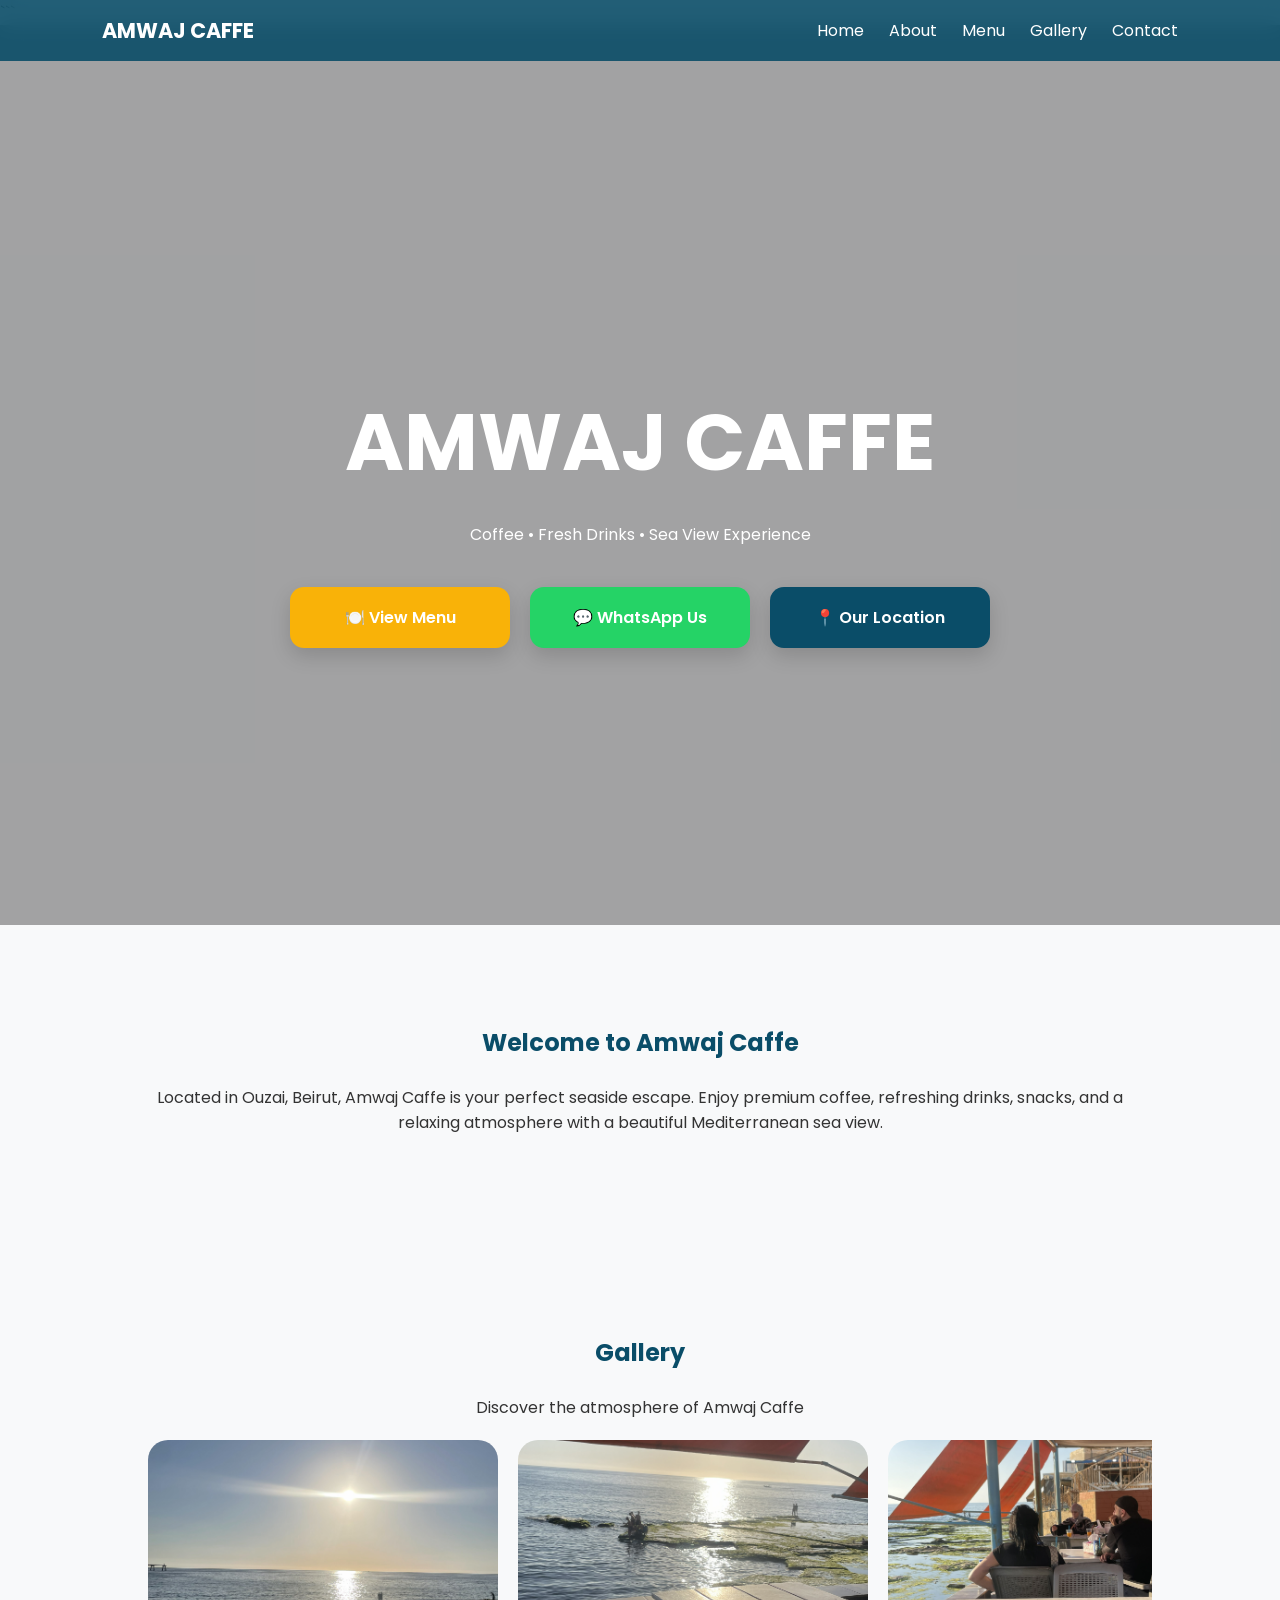
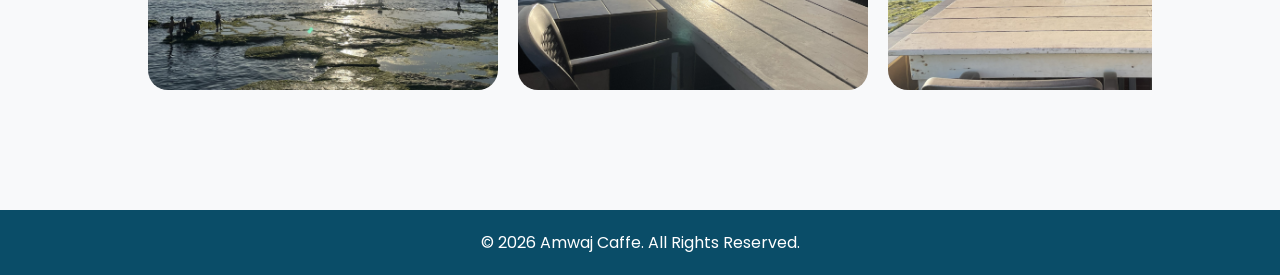
==== menu/index.html @ 7873a09b "." ====
<!DOCTYPE html>

<html lang="en">
<link rel="stylesheet" href="css/style.css">

<meta name="viewport" content="width=device-width, initial-scale=1.0">

<link href="https://fonts.googleapis.com/css2?family=Poppins:wght@300;400;500;600;700&display=swap" rel="stylesheet">
<link rel="icon" type="image/png" href="images/favicon.png">
<!-- NAVBAR -->

<header>
    <nav class="navbar">

    <div class="logo">
         AMWAJ CAFFE
    </div>

    <ul class="nav-links">
        <li><a href="#home">Home</a></li>
        <li><a href="#about">About</a></li>
        <li><a href="menu.html">Menu</a></li>
        <li><a href="#gallery">Gallery</a></li>
        <li><a href="#contact">Contact</a></li>
    </ul>

</nav>
```

</header>

<!-- HERO -->
<section id="home" class="hero">

    <div class="hero-content">

        <h1>AMWAJ CAFFE</h1>

        <p>Coffee • Fresh Drinks • Sea View Experience</p>

      <div class="action-panel">

    <!-- MENU -->
    <a href="menu.html" class="action-card menu">
        🍽️ View Menu
    </a>

    <!-- WHATSAPP -->
    <a href="https://wa.me/9613918683" target="_blank" class="action-card whatsapp">
        💬 WhatsApp Us
    </a>

    <!-- LOCATION -->
    <a href="https://maps.app.goo.gl/YJyVKjRDcAeYwZsJ9?g_st=ic" target="_blank" class="action-card location">
        📍 Our Location
    </a>

</div>
    </div>

</section>

<!-- ABOUT -->

<section id="about" class="section">

<h2>Welcome to Amwaj Caffe</h2>

<p>
    Located in Ouzai, Beirut, Amwaj Caffe is your perfect seaside escape.
    Enjoy premium coffee, refreshing drinks, snacks, and a relaxing atmosphere
    with a beautiful Mediterranean sea view.
</p>


</section>

<!-- GALLERY -->

<section id="gallery" class="section">


<h2>Gallery</h2>

<p>Discover the atmosphere of Amwaj Caffe</p>

<div class="gallery-slider">

    <img src="images/sea_view.jpg" alt="Sea View">
    <img src="images/table.jpg" alt="Table">
    <img src="images/tables.jpg" alt="Tables">
    <img src="images/mom.jpg" alt="Sunset">
    <img src="images/hookah.jpg" alt="Hookah">
    <img src="images/barista.jpg" alt="Barista">
    <img src="images/chips_stand.jpg" alt="Chips Stand">
    <img src="images/nestle.jpg" alt="Nestle">
    <img src="images/kaak.jpg" alt="Kaak">
</div>  

</div>


</section>



</body>
<!-- FOOTER -->

<footer>
    <p>© 2026 Amwaj Caffe. All Rights Reserved.</p>
</footer>

</html>
---- menu/css/style.css ----
*{
    margin:0;
    padding:0;
    box-sizing:border-box;
}

html{
    scroll-behavior:smooth;
}

body{
    font-family:'Poppins',sans-serif;
    background:#f8f9fa;
    color:#333;
}
.action-panel{
    display:flex;
    justify-content:center;
    gap:20px;

    margin-top:40px;
    flex-wrap:wrap;
}

.action-card{
    width:220px;
    padding:18px 20px;

    text-align:center;
    text-decoration:none;

    border-radius:14px;

    font-weight:600;
    font-size:16px;

    color:white;

    transition:0.3s ease;

    box-shadow:0 8px 20px rgba(0,0,0,0.15);
}

/* MENU */
.action-card.menu{
    background:#f9b208;
}

/* WHATSAPP */
.action-card.whatsapp{
    background:#25D366;
}

/* LOCATION */
.action-card.location{
    background:#0A4D68;
}

/* HOVER EFFECT */
.action-card:hover{
    transform:translateY(-5px);
    filter:brightness(1.05);
}
.navbar{
    position:fixed;
    top:0;
    left:0;
    width:100%;
    z-index:1000;

    display:flex;
    justify-content:space-between;
    align-items:center;

    padding:15px 8%;

    background:rgba(10,77,104,0.9);
    backdrop-filter: blur(10px);
}

.logo{
    display:flex;
    align-items:center;
    gap:10px;

    color:white;
    font-weight:700;
    font-size:1.3rem;
}

.logo-icon{
    width:28px;
    height:28px;
    object-fit:contain;
}
/* NAV LINKS */
.nav-links{
    display:flex;
    list-style:none;
    gap:25px;
}

.nav-links a{
    color:white;
    text-decoration:none;
}

/* HERO (FIXED PROPERLY) */
.hero{
    height:100vh;
    width:100%;

    background:url("../images/sea.jpg") center/cover no-repeat;

    position:relative;

    display:flex;
    align-items:center;
    justify-content:center;

    text-align:center;
    color:white;

    padding-top:80px; /* FIX NAVBAR SPACE */
}

/* DARK OVERLAY */
.hero::before{
    content:"";
    position:absolute;
    inset:0;
    background:rgba(0,0,0,0.35);
}

.hero-content{
    position:relative;
    z-index:2;
}

.hero-content h1{
    font-size:5rem;
    margin-bottom:20px;
}

/* BUTTON */
.btn{
    padding:14px 35px;
    background:#f9b208;
    color:white;
    text-decoration:none;
    border-radius:40px;
    display:inline-block;
}

/* CONTACT UNDER BUTTON */
.contact-mini{
    display:block;
    margin-top:15px;
    color:white;
    text-decoration:none;
    font-size:14px;
    opacity:0.9;
}

/* SECTIONS */
.section{
    padding:100px 10%;
    text-align:center;
}

.section h2{
    margin-bottom:25px;
    color:#0A4D68;
}

/* GALLERY */
.gallery-slider{
    display:flex;
    overflow-x:auto;
    gap:20px;
    padding:20px;
}

.gallery-slider img{
    min-width:350px;
    height:250px;
    object-fit:cover;
    border-radius:20px;
}

/* MAP BUTTON */
.map-btn{
    display:inline-block;
    margin-top:20px;
    padding:12px 25px;

    background:#19b7cf;
    color:white;

    border-radius:30px;
    text-decoration:none;

    transition:0.3s;
}

.map-btn:hover{
    background:#088395;
}

/* CONTACT LINK */
.contact-link{
    text-decoration:none;
    color:#0A4D68;
    font-weight:600;
}

/* MENU PAGE */
.menu-page{
    padding:140px 8% 80px;
}

.menu-page h1{
    text-align:center;
    margin-bottom:40px;
    color:#0A4D68;
}

.menu-grid{
    display:grid;
    grid-template-columns:repeat(auto-fit,minmax(300px,1fr));
    gap:25px;
}

.menu-card{
    background:white;
    padding:25px;
    border-radius:20px;
    box-shadow:0 10px 25px rgba(0,0,0,.08);
}

.menu-card h3{
    margin-bottom:20px;
    color:#0A4D68;
}

.menu-card ul{
    list-style:none;
}

.menu-card li{
    padding:8px 0;
    border-bottom:1px solid #eee;
}

/* FOOTER */
footer{
    background:#0A4D68;
    color:white;
    padding:20px;
    text-align:center;
}

/* MOBILE */
@media(max-width:768px){

    .navbar{
        flex-direction:column;
        gap:10px;
    }

    .nav-links{
        flex-wrap:wrap;
        justify-content:center;
        gap:10px;
    }

    .hero h1{
        font-size:2.5rem;
    }

    .gallery-slider img{
        min-width:280px;
    }
}
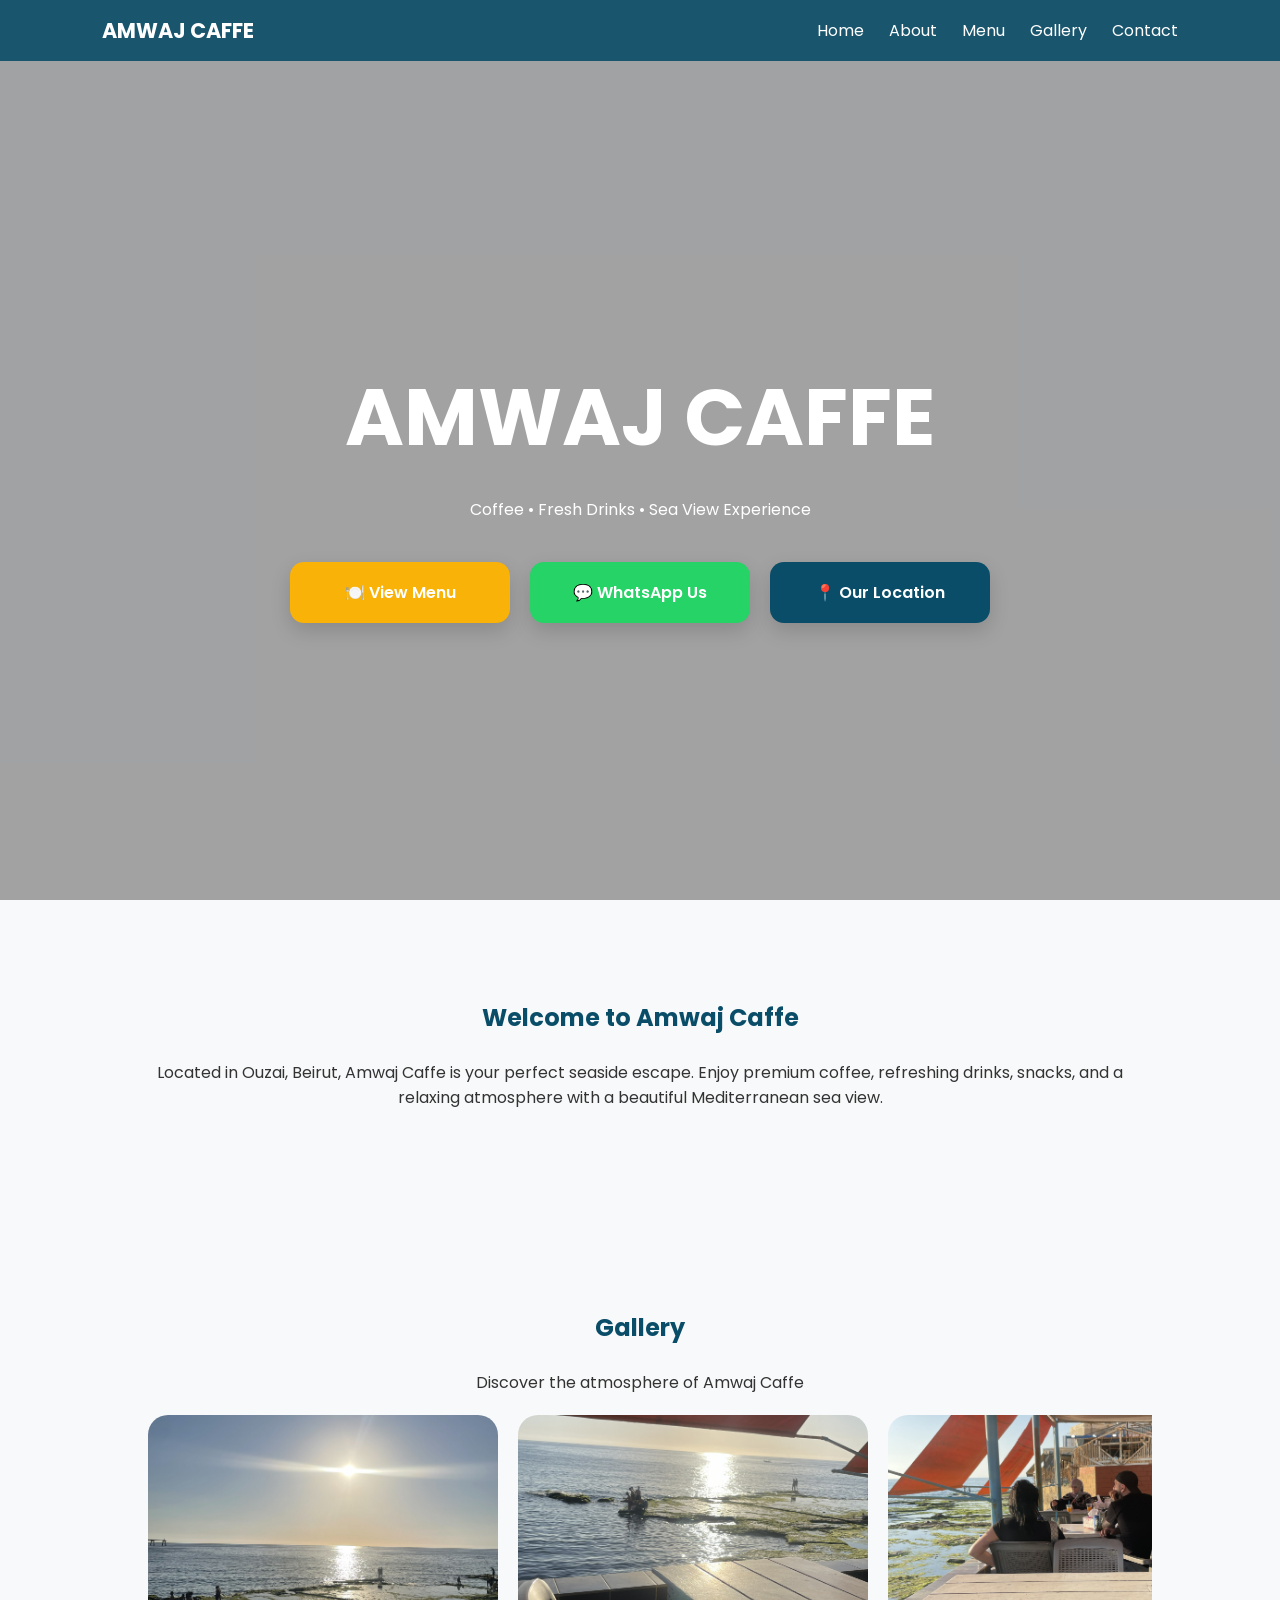
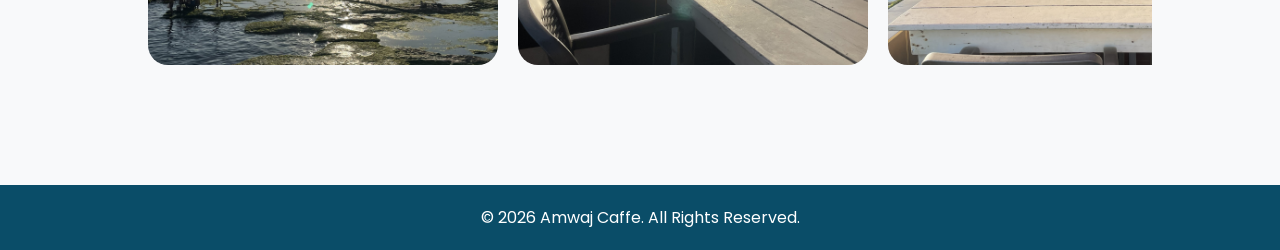
==== commit d4055a8d: "new" ====
--- a/menu/index.html
+++ b/menu/index.html
@@ -25,7 +25,7 @@
     </ul>
 
 </nav>
-```
+
 
 </header>
 
@@ -102,8 +102,6 @@
 
 </section>
 
-
-
 </body>
 <!-- FOOTER -->
 
